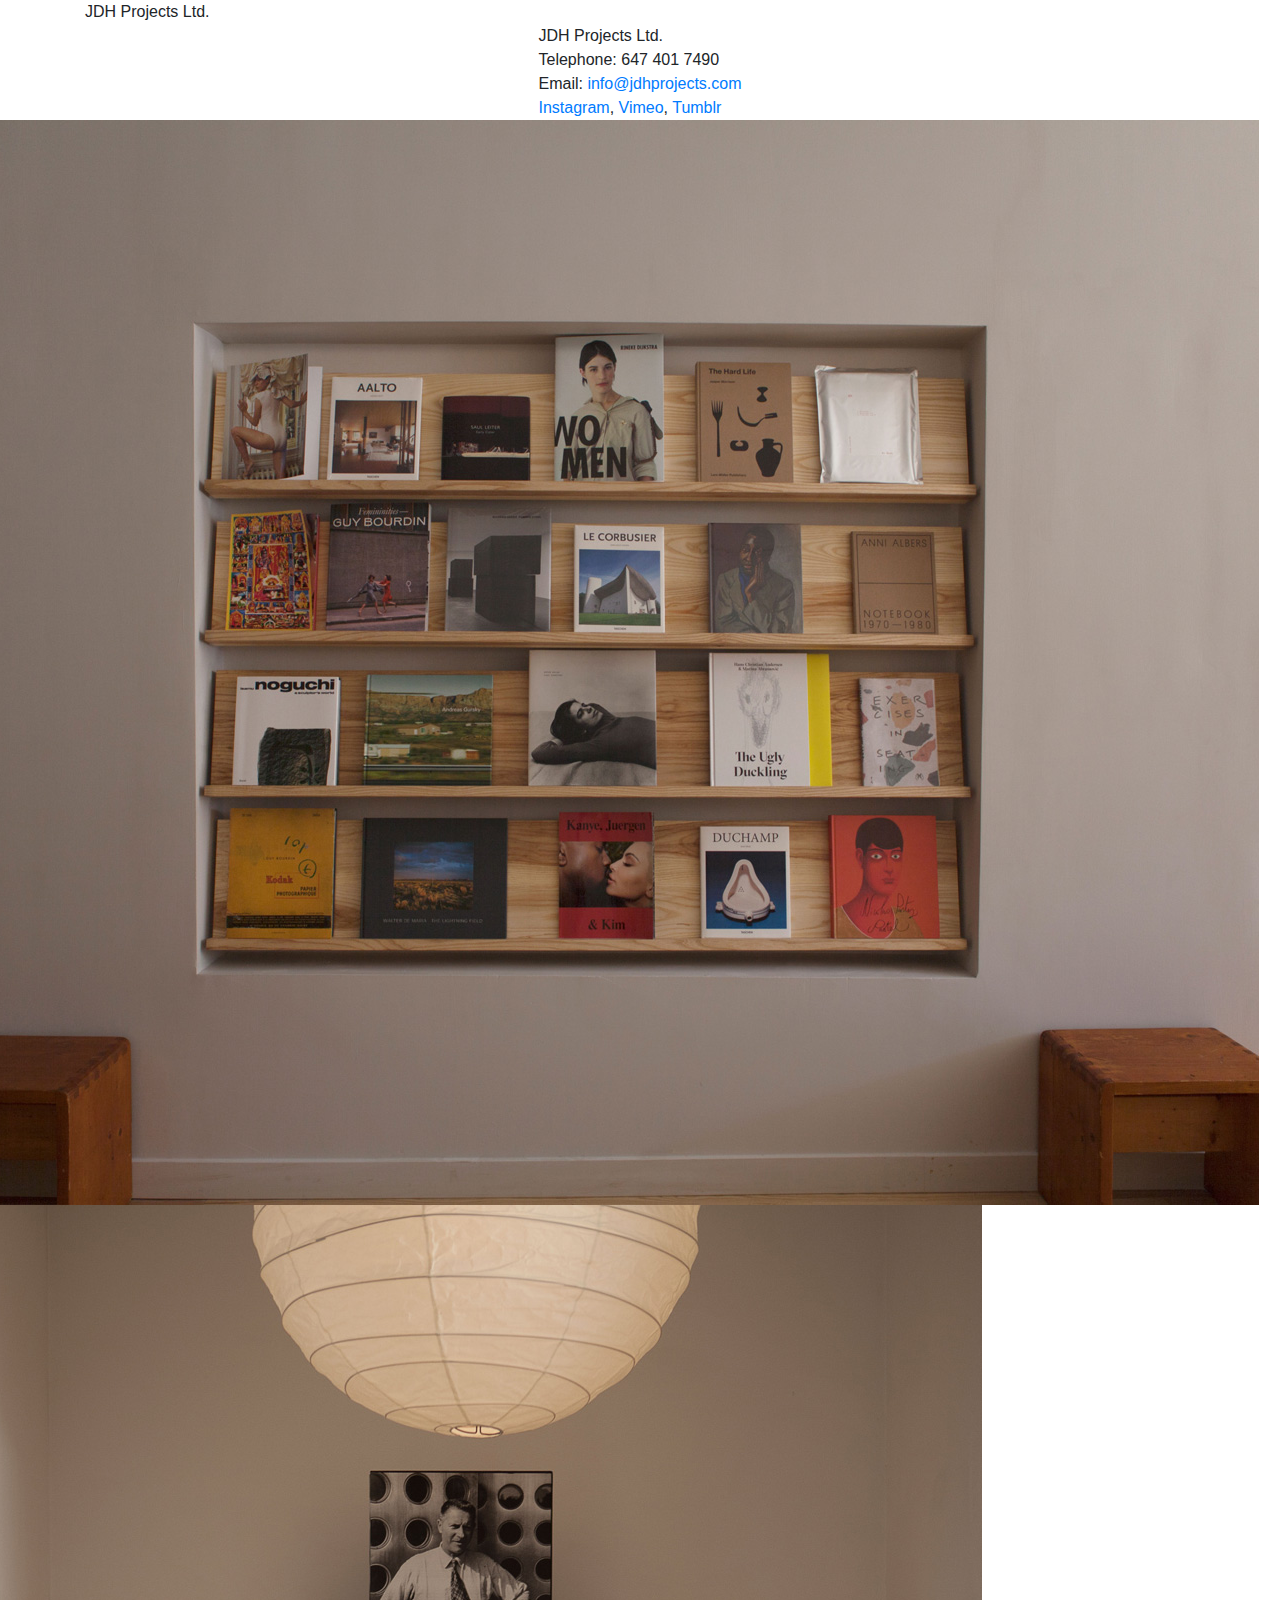
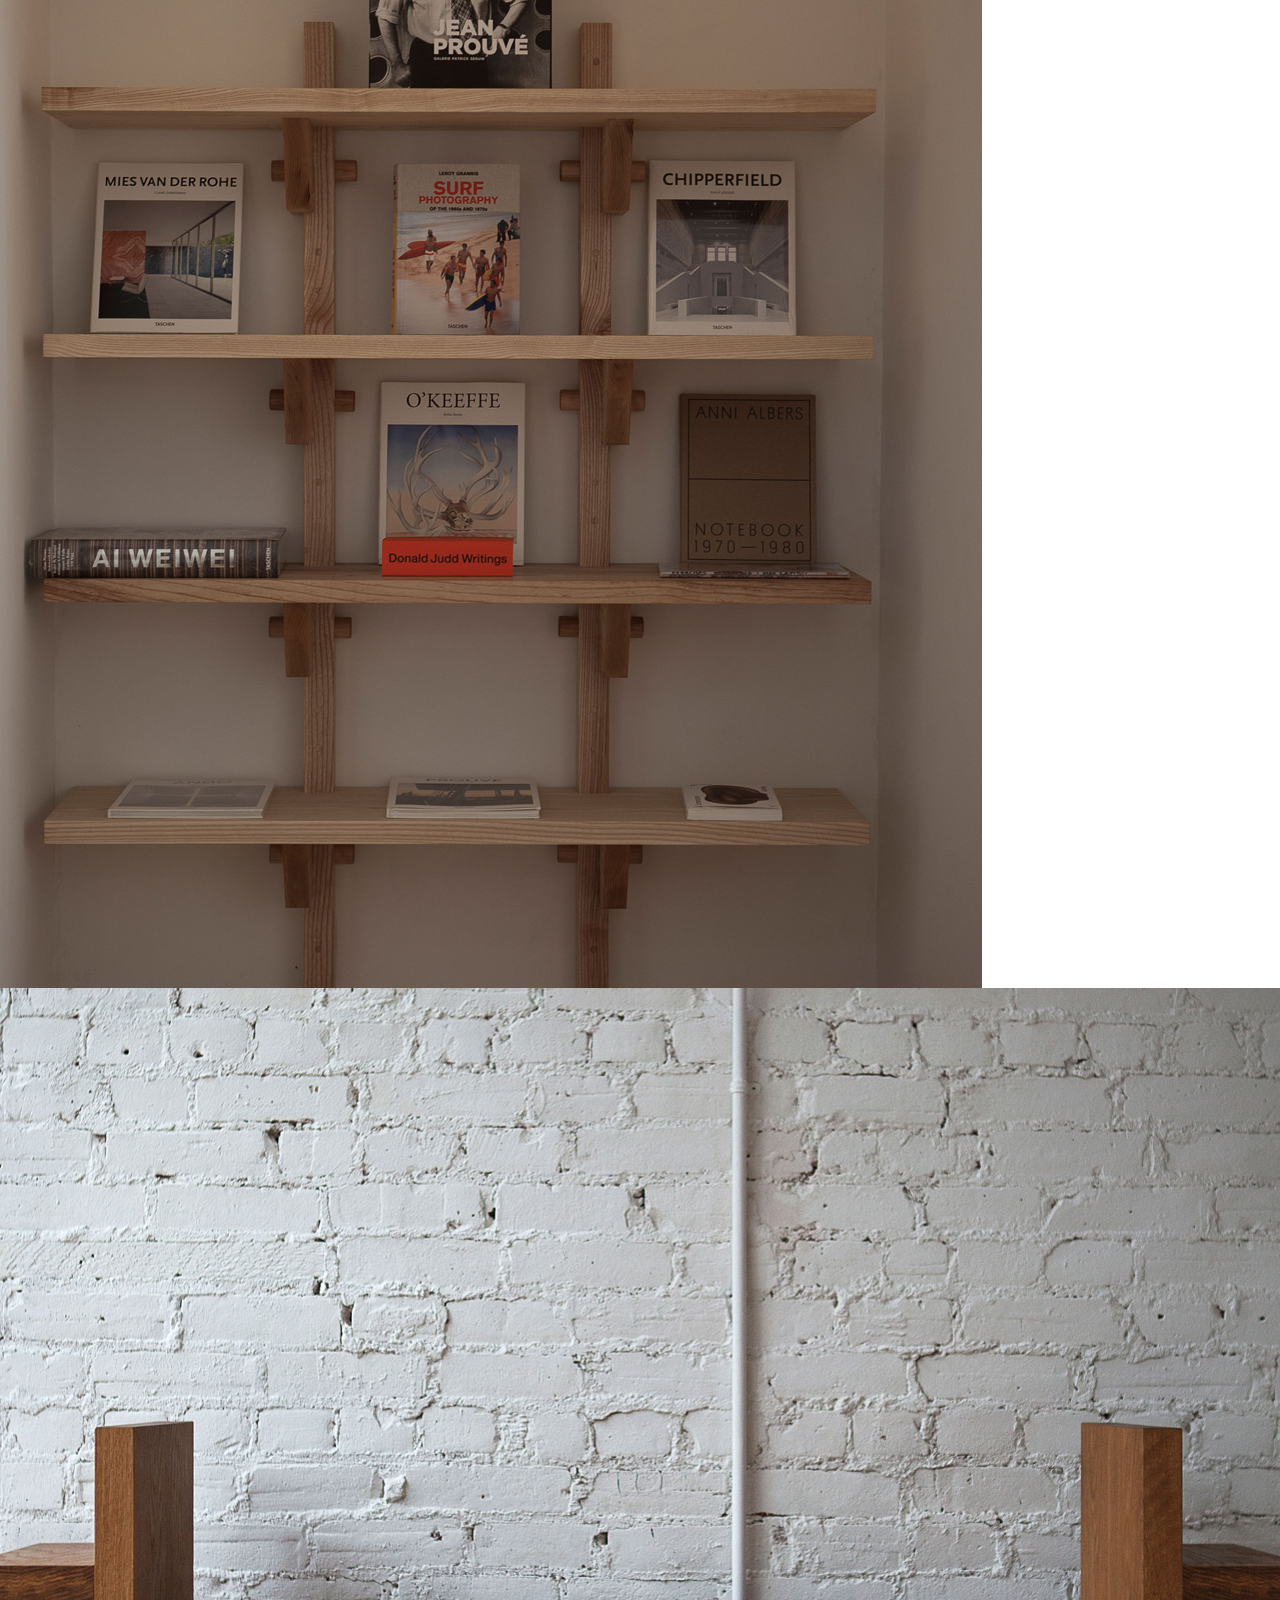
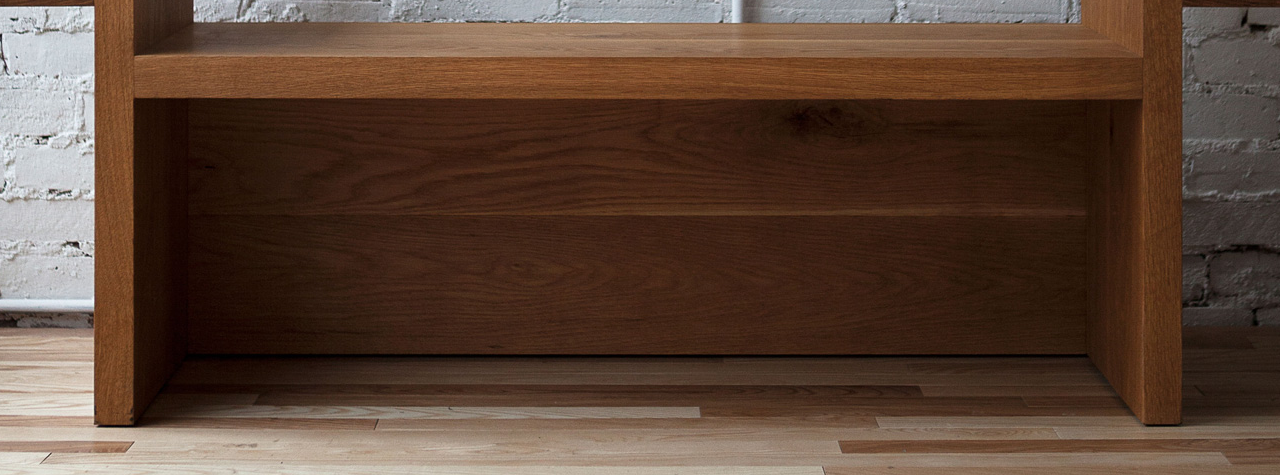
==== sites/jdhprojects/index.html @ 98be7e61 "updating" ====
<!DOCTYPE html>
<html>
<head>
	<title>JDH Projects</title>
	    <!-- Styles -->
	    <link rel="stylesheet" type="text/css" href="https://stackpath.bootstrapcdn.com/bootstrap/4.3.1/css/bootstrap.min.css">
    <link href="../_css/style.css" rel="stylesheet">
</head>
<body>
	<div class="container">
    <div id="siteTitle">
        <div id="siteTitleOpen">JDH Projects Ltd.</div>
        <div id="siteTitleEnd" style="display:none;">JDH Projects Ltd. is a design studio.</div>
    </div>
    <div class="row justify-content-center">
        <div class="col-6 leftSide" id="leftSide">
        </div>
        <div class="col-6 rightSide" id="rightSide">
        </div>
        <div id="gallery">  
        </div>
        <section id="contact">
            <div>JDH Projects Ltd.</div>
            <div>Telephone: 647 401 7490</div>
            <div>Email: <a href="mailto:info@jdhprojects.com?Subject=Hello" target="_top" >info@jdhprojects.com</a></div>
            <div><a href="https://www.instagram.com/jdhprojects/?hl=en" target="_blank">Instagram</a>, <a href="https://vimeo.com/298283760" target="_blank">Vimeo</a>, <a href="http://jdhprojects.tumblr.com/" target="_blank">Tumblr</a></div>
        </section>
        <section id="contactImageContainer">
            <div id="img6" class="contactImg"><img src="images/6.jpg" alt=""></div>
            <div id="img7" class="contactImg"><img src="images/7.jpg" alt=""></div>
            <div id="img8" class="contactImg"><img src="images/3.jpg" alt=""></div>
        </section>
    </div>
</div>
	<script src="https://ajax.googleapis.com/ajax/libs/jquery/3.3.1/jquery.min.js"></script>
	<script src="https://stackpath.bootstrapcdn.com/bootstrap/4.3.1/js/bootstrap.min.js"></script>
    <script src="../_js/myscript.js" defer></script>
</body>
</html>
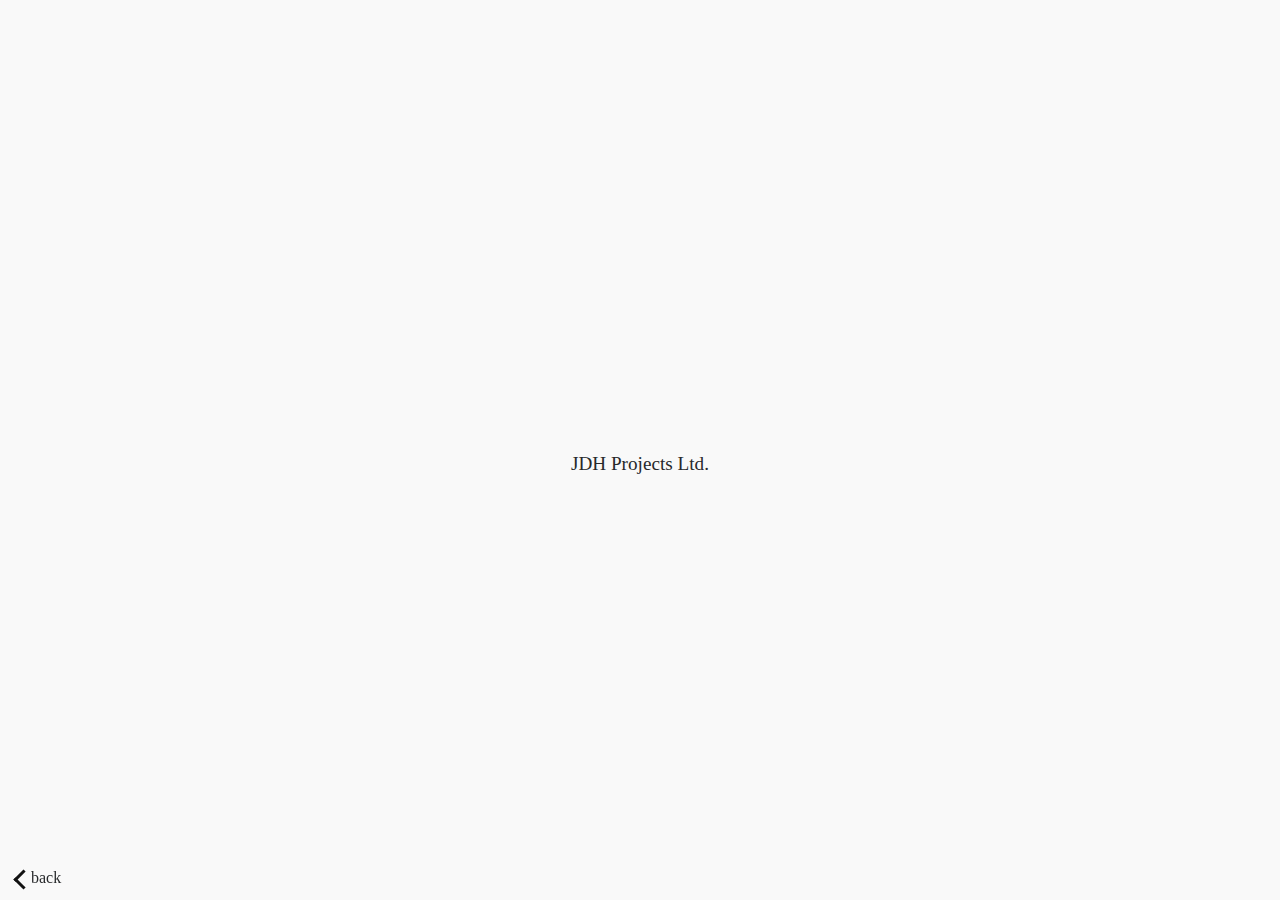
==== commit c21299ea: "fixes" ====
--- a/sites/jdhprojects/index.html
+++ b/sites/jdhprojects/index.html
@@ -4,9 +4,24 @@
 	<title>JDH Projects</title>
 	    <!-- Styles -->
 	    <link rel="stylesheet" type="text/css" href="https://stackpath.bootstrapcdn.com/bootstrap/4.3.1/css/bootstrap.min.css">
-    <link href="../_css/style.css" rel="stylesheet">
+    <link href="_css/style.css" rel="stylesheet">
 </head>
 <body>
+    <a href="/" style=""><span style="position: fixed; bottom:10px; left: 10px;z-index: 3000;">
+        <svg xmlns="http://www.w3.org/2000/svg" xmlns:xlink="http://www.w3.org/1999/xlink" width="21" height="21" viewBox="0 0 21 21">
+          <defs>
+            <clipPath id="clip-Back">
+              <rect width="21" height="21"/>
+          </clipPath>
+      </defs>
+      <g id="Back" clip-path="url(#clip-Back)">
+        <g id="Component" transform="translate(5.5 2.515)">
+          <line id="Line_21" data-name="Line 21" y1="7.992" x2="7.992" fill="none" stroke="#121212" stroke-linecap="square" stroke-width="3"/>
+          <line id="Line_22" data-name="Line 22" x2="7.992" y2="7.992" transform="translate(0 7.992)" fill="none" stroke="#121212" stroke-linecap="square" stroke-width="3"/>
+      </g>
+  </g>
+</svg>back</span>
+</a>
 	<div class="container">
     <div id="siteTitle">
         <div id="siteTitleOpen">JDH Projects Ltd.</div>
@@ -34,6 +49,6 @@
 </div>
 	<script src="https://ajax.googleapis.com/ajax/libs/jquery/3.3.1/jquery.min.js"></script>
 	<script src="https://stackpath.bootstrapcdn.com/bootstrap/4.3.1/js/bootstrap.min.js"></script>
-    <script src="../_js/myscript.js" defer></script>
+    <script src="_js/myscript.js" defer></script>
 </body>
 </html>--- a/sites/jdhprojects/_css/style.css
+++ b/sites/jdhprojects/_css/style.css
@@ -0,0 +1,158 @@
+body{
+	background-color: #f9f9f9;
+	color: #27292b;
+	font-family: "Judson Medium";
+}
+
+a{
+	color: #27292b;
+}
+
+.container{
+	/*border: solid 1px;*/
+	height: 100vh;
+	max-width: 100%;
+}
+
+.py-4{
+	padding: 0!important;;
+}
+
+#siteTitle{
+	position: absolute;
+    top: 50%;
+    left: 0;
+    right: 0;
+    height: 0;
+    text-align: center;
+    z-index: -1;
+    font-size: 1.2rem;
+}
+
+.leftSide{
+	height: 100vh;
+	/*border: solid red 1px;*/
+	z-index: 1000;
+}
+
+.rightSide{
+	height: 100vh;
+	/*border: solid blue 1px;*/
+	z-index: 1000;
+}
+
+.leftSide:hover{
+	cursor: w-resize;
+}
+
+.rightSide:hover{
+	cursor: e-resize;
+}
+
+.imageLayer{
+	position: absolute;
+	z-index: 100;
+	height: 100%;
+}
+
+#vimeoVideo{
+	position:absolute;
+	top:5%;
+	left:0;
+	width:100%;
+	height:90%;
+	z-index:100;
+}
+
+#contact{
+	position: absolute;
+	top: 10px;
+	left: 20px;
+	display: none;
+	line-height: normal;
+	font-size: 1.2rem;
+}
+
+#contactImageContainer{
+	display: none;
+	position: absolute;
+	/*border: solid 1px black;*/
+	width: 33%;
+	height: 40%;
+	bottom: 8%;
+	right: 5%;
+}
+
+#img6{
+	position: absolute;
+	/*position: relative;*/
+	/*bottom: 26%;*/
+	right: 22%;
+	width: 30%;
+	z-index: 20;
+}
+
+#img7{
+	position: absolute;
+	bottom: 15%;
+	right: 0%;
+	width: 25%;
+	z-index: 10;
+}
+
+#img8{
+	position: absolute;
+	bottom: 0;
+	right: 30%;
+	width: 45%;
+}
+
+.contactImg>img{
+	width: 100%;
+	z-index: 10;
+
+}
+
+/*-------DEM MEDIA QUERIES-------*/
+
+/* Portrait and Landscape */
+@media (min-device-width: 320px) 
+  and (max-device-width: 480px)
+  and (-webkit-min-device-pixel-ratio: 2) {
+  	#contactImage{
+	position: absolute;
+	bottom: 2%;
+	right: 5%;
+	width: 40%;
+	display: none;
+}
+
+.imageLayer{
+	width:100%;
+	height: auto;
+}
+
+.layer2{
+	top: 35%;
+}
+
+#contactImageContainer{
+	position: absolute;
+	/*border: solid 1px black;*/
+	width: 100%;
+	height: 35%;
+	bottom: 0;
+	right: 0;
+}
+
+#img6{
+	/*width: 100%;*/
+}
+
+#siteTitle, #contact{
+	font-size: 2rem;
+}
+
+
+
+}